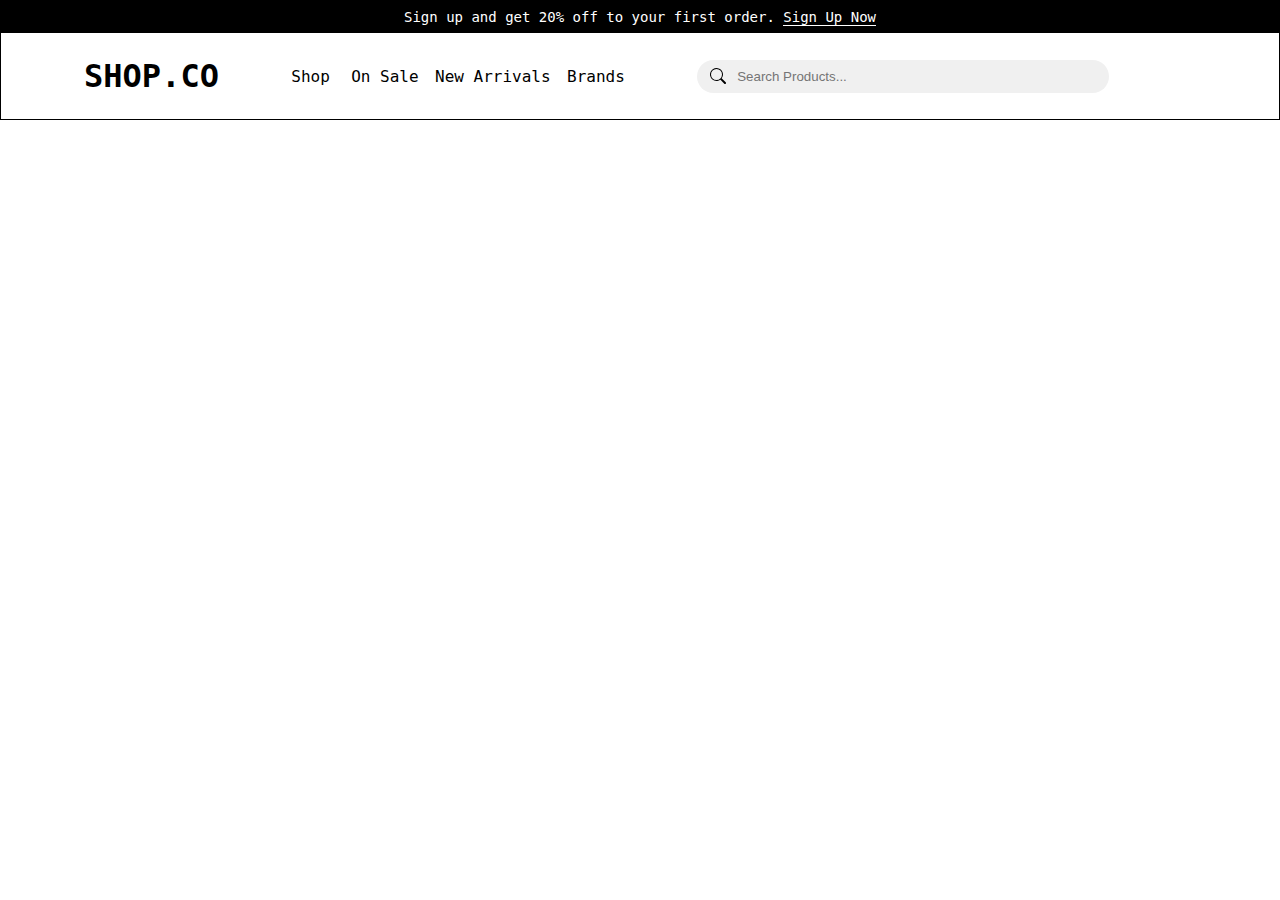
==== pages/Cart.html @ 0abe6a47 "started cart page" ====
<!DOCTYPE html>
<html lang="en">
  <head>
    <meta charset="UTF-8" />
    <meta name="viewport" content="width=device-width, initial-scale=1.0" />
    <title>Cart</title>
    <link rel="stylesheet" href="../styles/Cart.css" />
    <link
      rel="stylesheet"
      href="https://cdnjs.cloudflare.com/ajax/libs/font-awesome/4.7.0/css/font-awesome.min.css"
    />
  </head>
  <body>
    <header>
      <div class="top">
        <div class="container">
          <div class="top-content">
            <p>
              Sign up and get 20% off to your first order.
              <a href="#">Sign Up Now</a>
            </p>
            <div class="close">
              <img src="./images/x.svg" alt="" />
            </div>
          </div>
        </div>
      </div>
      <div class="bottom">
        <div class="container">
          <nav>
            <div class="logo">
              <a href="./index.html">SHOP.CO</a>
            </div>
            <ul>
              <li>
                <a href="#">Shop</a><img src="./images/dropdown.svg" alt="" />
              </li>
              <li>
                <a href="#">On Sale</a>
              </li>
              <li><a href="#">New Arrivals</a></li>
              <li><a href="#">Brands</a></li>
            </ul>
            <div class="submit">
              <input type="search" placeholder="Search Products..." />
            </div>
            <div class="login">
              <div class="cart">
                <a href="#"><img src="./images/cart.svg" alt="" /></a>
              </div>
              <div class="user">
                <a href="#"><img src="./images/user.svg" alt="" /></a>
              </div>
            </div>
          </nav>
        </div>
      </div>
    </header>
  </body>
</html>
---- styles/Cart.css ----
/* GLOBAL STYLING */
* {
  margin: 0;
  padding: 0;
  box-sizing: border-box;
}
li {
  list-style: none;
}
a {
  text-decoration: none;
  color: black;
}
.container {
  max-width: 87%;
  margin: auto;
}
/* TYPOGRAPHY */
@import url("https://fonts.googleapis.com/css2?family=Roboto+Mono&display=swap");
@import url("https://fonts.googleapis.com/css2?family=Ubuntu+Mono:wght@700&display=swap");
/* HEADER STYLING */
/* header {
  position: fixed;
  top: 0;
  left: 0;
  right: 0;
  z-index: 100;
} */
header {
  border: 1px solid #000;
}
.top {
  background: black;
  color: white;
  text-align: center;
  padding: 0.5em 0;
}
.top-content {
  position: relative;
}

.top-content p {
  color: white;
  font-size: 14px;
  font-weight: 400;
  font-family: "Roboto Mono", monospace;
}
.top-content a {
  color: white;
  font-size: 14px;
  font-weight: 500;
  font-family: "Roboto Mono", monospace;
  border-bottom: 1px solid white;
}
.close {
  position: absolute;
  top: -2px;
  right: 0;
}
.bottom {
  background-color: white;
}
nav {
  display: flex;
  justify-content: space-between;
  align-items: center;
  padding: 1.5em 0;
}
nav ul {
  display: flex;
  justify-content: space-between;
  width: 30%;
}
nav .logo a {
  font-family: "Ubuntu Mono", monospace;
  font-size: 32px;
  font-weight: 700;
}
nav ul li a {
  font-family: "Roboto Mono", monospace;
  font-size: 16px;
  font-weight: 400;
}

nav ul li:first-child {
  display: flex;
  align-items: center;
  justify-content: center;
  gap: 5px;
}
nav ul li:hover {
  cursor: pointer;
}
.submit {
  width: 37%;
  background-color: #f0f0f0;
  border-radius: 62px;
  padding: 0;
}
.submit input:focus {
  border: 0;
  outline: none;
}
header input {
  border: none;
  width: 100%;
  padding: 9px 4px 9px 40px;
  background: transparent
    url("data:image/svg+xml,%3Csvg xmlns='http://www.w3.org/2000/svg' width='16' height='16' class='bi bi-search' viewBox='0 0 16 16'%3E%3Cpath d='M11.742 10.344a6.5 6.5 0 1 0-1.397 1.398h-.001c.03.04.062.078.098.115l3.85 3.85a1 1 0 0 0 1.415-1.414l-3.85-3.85a1.007 1.007 0 0 0-.115-.1zM12 6.5a5.5 5.5 0 1 1-11 0 5.5 5.5 0 0 1 11 0z'%3E%3C/path%3E%3C/svg%3E")
    no-repeat 13px center;
}

nav .login {
  display: flex;
  align-items: center;
  justify-content: space-between;
  gap: 15px;
}
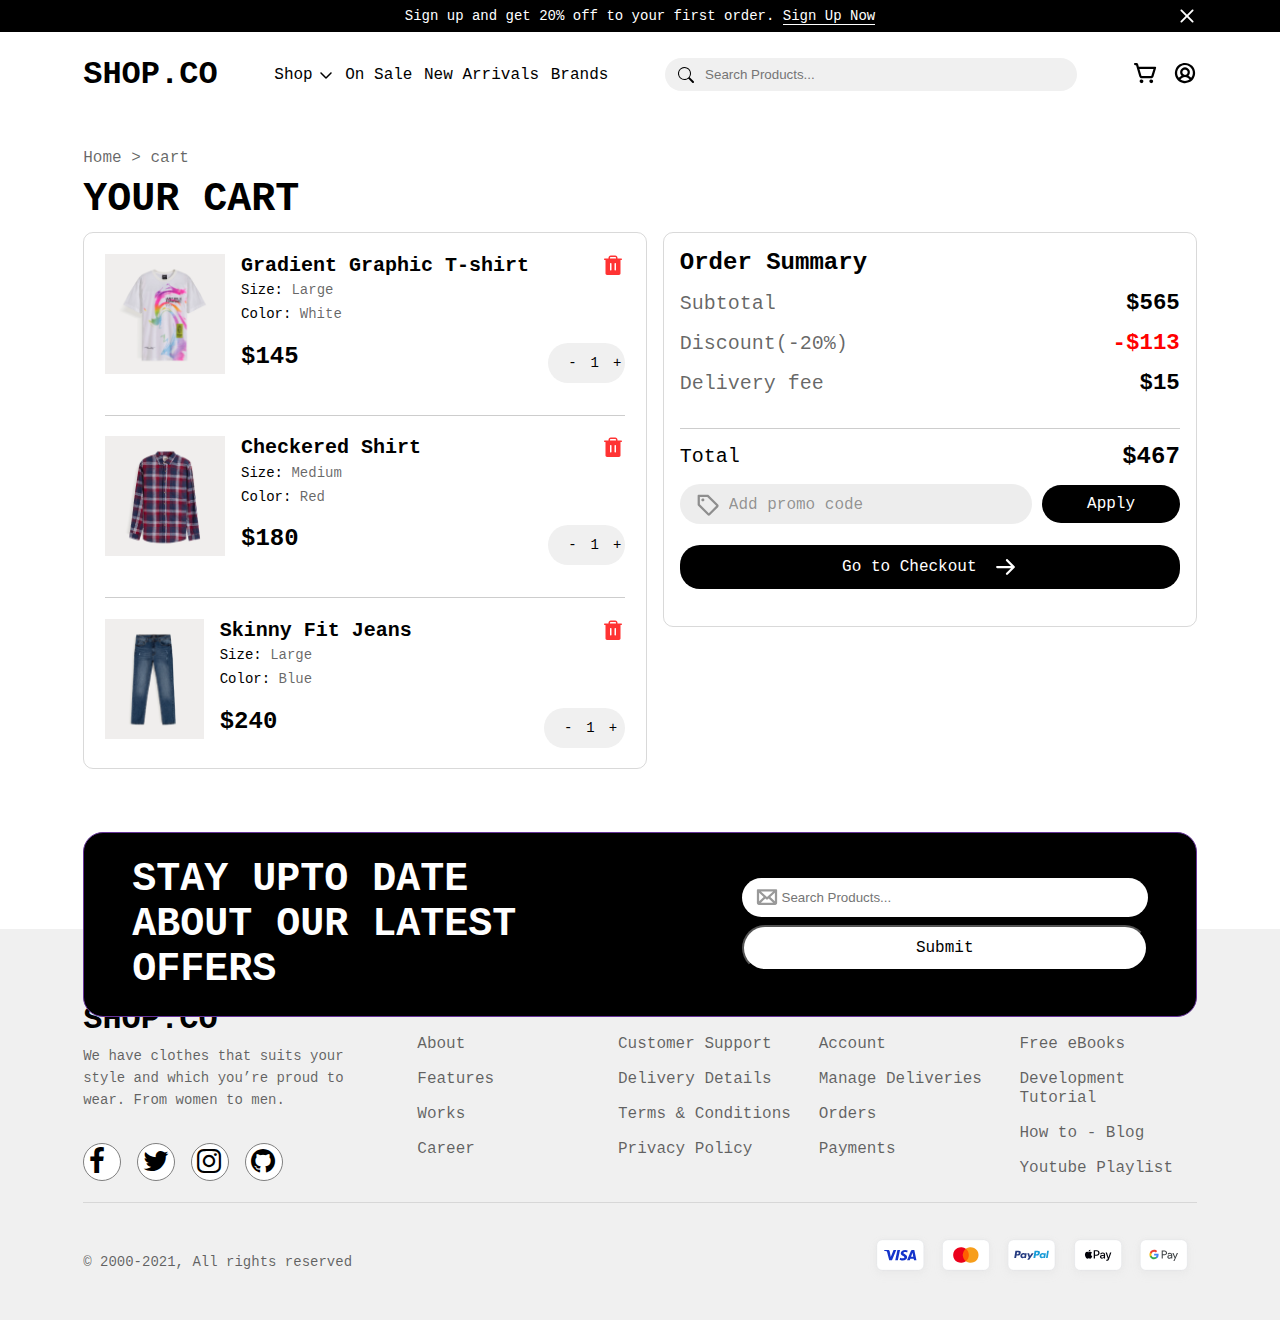
==== commit 0a14909c: "finished cart page" ====
--- a/pages/Cart.html
+++ b/pages/Cart.html
@@ -5,6 +5,10 @@
     <meta name="viewport" content="width=device-width, initial-scale=1.0" />
     <title>Cart</title>
     <link rel="stylesheet" href="../styles/Cart.css" />
+    <link
+      rel="stylesheet"
+      href="https://cdnjs.cloudflare.com/ajax/libs/font-awesome/4.7.0/css/font-awesome.min.css"
+    />
     <link
       rel="stylesheet"
       href="https://cdnjs.cloudflare.com/ajax/libs/font-awesome/4.7.0/css/font-awesome.min.css"
@@ -20,7 +24,7 @@
               <a href="#">Sign Up Now</a>
             </p>
             <div class="close">
-              <img src="./images/x.svg" alt="" />
+              <img src="../images/x.svg" alt="" />
             </div>
           </div>
         </div>
@@ -33,7 +37,7 @@
             </div>
             <ul>
               <li>
-                <a href="#">Shop</a><img src="./images/dropdown.svg" alt="" />
+                <a href="#">Shop</a><img src="../images/dropdown.svg" alt="" />
               </li>
               <li>
                 <a href="#">On Sale</a>
@@ -46,15 +50,253 @@
             </div>
             <div class="login">
               <div class="cart">
-                <a href="#"><img src="./images/cart.svg" alt="" /></a>
+                <a href="#"><img src="../images/cart.svg" alt="" /></a>
               </div>
               <div class="user">
-                <a href="#"><img src="./images/user.svg" alt="" /></a>
+                <a href="#"><img src="../images/user.svg" alt="" /></a>
               </div>
             </div>
           </nav>
         </div>
       </div>
     </header>
+    <section class="container">
+      <div class="cart-cont">
+        <p><span>Home</span> &gt; <span> cart</span></p>
+        <h2 class="head_title">YOUR CART</h2>
+        <div class="cart-main">
+          <div class="left">
+            <div class="items">
+              <div class="cart-image">
+                <img src="../images/image 8.png" alt="" />
+              </div>
+              <div class="item-info">
+                <div class="text-section">
+                  <div class="item-name">
+                    <span>Gradient Graphic T-shirt</span>
+                    <img src="../images/trash.svg" alt="" />
+                  </div>
+                  <p>Size: <span>Large</span></p>
+                  <p>Color: <span>White</span></p>
+                </div>
+                <div class="price-section">
+                  <span class="price">$145</span>
+                  <div class="count">
+                    <span>-</span>
+                    <span>1</span>
+                    <span>+</span>
+                  </div>
+                </div>
+              </div>
+            </div>
+            <div class="line"></div>
+            <div class="items">
+              <div class="cart-image">
+                <img src="../images/image 9.png" alt="" />
+              </div>
+              <div class="item-info">
+                <div class="text-section">
+                  <div class="item-name">
+                    <span>Checkered Shirt</span>
+                    <img src="../images/trash.svg" alt="" />
+                  </div>
+                  <p>Size: <span>Medium</span></p>
+                  <p>Color: <span>Red</span></p>
+                </div>
+                <div class="price-section">
+                  <span class="price">$180</span>
+                  <div class="count">
+                    <span>-</span>
+                    <span>1</span>
+                    <span>+</span>
+                  </div>
+                </div>
+              </div>
+            </div>
+            <div class="line"></div>
+            <div class="items">
+              <div class="cart-image">
+                <img src="../images/image 10.png" alt="" />
+              </div>
+              <div class="item-info">
+                <div class="text-section">
+                  <div class="item-name">
+                    <span>Skinny Fit Jeans</span>
+                    <img src="../images/trash.svg" alt="" />
+                  </div>
+                  <p>Size: <span>Large</span></p>
+                  <p>Color: <span>Blue</span></p>
+                </div>
+                <div class="price-section">
+                  <span class="price">$240</span>
+                  <div class="count">
+                    <span>-</span>
+                    <span>1</span>
+                    <span>+</span>
+                  </div>
+                </div>
+              </div>
+            </div>
+          </div>
+          <div class="right">
+            <h4>Order Summary</h4>
+            <div class="summary">
+              <div class="summary-details">
+                <span class="details">Subtotal</span>
+                <span class="price">$565</span>
+              </div>
+              <div class="summary-details">
+                <span class="details">Discount(-20%)</span>
+                <span class="discount price">-$113</span>
+              </div>
+              <div class="summary-details">
+                <span class="details">Delivery fee</span>
+                <span class="price">$15</span>
+              </div>
+              <div class="line"></div>
+              <div class="total">
+                <span>Total</span> <span class="price">$467</span>
+              </div>
+              <div class="search__container">
+                <div class="search">
+                  <svg
+                    xmlns="http://www.w3.org/2000/svg"
+                    width="24"
+                    height="24"
+                    viewBox="0 0 24 24"
+                    fill="none"
+                  >
+                    <path
+                      d="M23.0766 12.4857L13.7653 3.17444C13.5917 2.9997 13.3851 2.86115 13.1576 2.76685C12.93 2.67254 12.686 2.62435 12.4397 2.62507H3.75001C3.45164 2.62507 3.16549 2.7436 2.95451 2.95457C2.74353 3.16555 2.62501 3.4517 2.62501 3.75007V12.4398C2.62429 12.6861 2.67248 12.9301 2.76679 13.1576C2.86109 13.3852 2.99963 13.5918 3.17438 13.7654L12.4856 23.0766C12.8372 23.4281 13.3141 23.6256 13.8113 23.6256C14.3084 23.6256 14.7853 23.4281 15.1369 23.0766L23.0766 15.1369C23.4281 14.7853 23.6255 14.3085 23.6255 13.8113C23.6255 13.3141 23.4281 12.8373 23.0766 12.4857ZM13.8113 21.2204L4.87501 12.2813V4.87507H12.2813L21.2175 13.8113L13.8113 21.2204ZM9.37501 7.87507C9.37501 8.17174 9.28703 8.46175 9.12221 8.70842C8.95739 8.9551 8.72312 9.14736 8.44903 9.26089C8.17494 9.37442 7.87334 9.40412 7.58237 9.34625C7.2914 9.28837 7.02413 9.14551 6.81435 8.93573C6.60457 8.72595 6.46171 8.45868 6.40383 8.1677C6.34595 7.87673 6.37566 7.57513 6.48919 7.30104C6.60272 7.02695 6.79498 6.79269 7.04165 6.62786C7.28833 6.46304 7.57834 6.37507 7.87501 6.37507C8.27283 6.37507 8.65436 6.5331 8.93567 6.81441C9.21697 7.09571 9.37501 7.47724 9.37501 7.87507Z"
+                      fill="black"
+                      fill-opacity="0.4"
+                    />
+                  </svg>
+                  <input type="text" placeholder="Add promo code" />
+                </div>
+
+                <div class="apply-btn">Apply</div>
+              </div>
+              <div class="checkout">
+                Go to Checkout
+                <img src="../images/arrow.svg" alt="" />
+              </div>
+            </div>
+          </div>
+        </div>
+      </div>
+    </section>
+    <footer>
+      <div class="container">
+        <div class="top-footer">
+          <p>STAY UPTO DATE ABOUT OUR LATEST OFFERS</p>
+          <div class="sub-box">
+            <input type="search" placeholder="Search Products..." />
+            <button>Submit</button>
+          </div>
+        </div>
+        <div class="foot-nav">
+          <div class="foot-info1">
+            <div class="logo">
+              <a href="./index.html">SHOP.CO</a>
+            </div>
+            <p>
+              We have clothes that suits your style and which you’re proud to
+              wear. From women to men.
+            </p>
+            <div class="foot_icon-container">
+              <ul class="social-media-icons">
+                <li>
+                  <a
+                    href="www.facebook.com"
+                    target="_blank"
+                    class="fa fa-facebook fa-2xl"
+                  ></a>
+                </li>
+                <li>
+                  <a
+                    href="www.twitter.com"
+                    target="_blank"
+                    class="fa fa-twitter fa-2xl"
+                  ></a>
+                </li>
+                <li>
+                  <a
+                    href="www.instagram.com"
+                    target="_blank"
+                    class="fa fa-instagram fa-2xl"
+                  ></a>
+                </li>
+                <li>
+                  <a
+                    href="www.github.com"
+                    target="_blank"
+                    class="fa fa-github fa-2xl"
+                  ></a>
+                </li>
+              </ul>
+            </div>
+          </div>
+          <div class="temp">
+            <div class="foot-info">
+              <h6>Company</h6>
+              <ul>
+                <li>About</li>
+                <li>Features</li>
+                <li>Works</li>
+                <li>Career</li>
+              </ul>
+            </div>
+            <div class="foot-info">
+              <h6>HELP</h6>
+              <ul>
+                <li>Customer Support</li>
+                <li>Delivery Details</li>
+                <li>Terms & Conditions</li>
+                <li>Privacy Policy</li>
+              </ul>
+            </div>
+            <div class="foot-info">
+              <h6>FAQ</h6>
+              <ul>
+                <li>Account</li>
+                <li>Manage Deliveries</li>
+                <li>Orders</li>
+                <li>Payments</li>
+              </ul>
+            </div>
+            <div class="foot-info">
+              <h6>RESOURCES</h6>
+              <ul>
+                <li>Free eBooks</li>
+                <li>Development Tutorial</li>
+                <li>How to - Blog</li>
+                <li>Youtube Playlist</li>
+              </ul>
+            </div>
+          </div>
+        </div>
+        <div class="copyright">
+          <p>© 2000-2021, All rights reserved</p>
+          <div class="payment-type">
+            <div class="pay">
+              <img src="../images/visa.svg" alt="" />
+            </div>
+            <div class="pay">
+              <img src="../images/mastercard.svg" alt="" />
+            </div>
+            <div class="pay">
+              <img src="../images/paypal.svg" alt="" />
+            </div>
+            <div class="pay">
+              <img src="../images/applepay.svg" alt="" />
+            </div>
+            <div class="pay">
+              <img src="../images/googlepay.svg" alt="" />
+            </div>
+          </div>
+        </div>
+      </div>
+    </footer>
   </body>
 </html>
--- a/styles/Cart.css
+++ b/styles/Cart.css
@@ -26,9 +26,9 @@
   right: 0;
   z-index: 100;
 } */
-header {
+/* header {
   border: 1px solid #000;
-}
+} */
 .top {
   background: black;
   color: white;
@@ -71,7 +71,8 @@
   justify-content: space-between;
   width: 30%;
 }
-nav .logo a {
+nav .logo a,
+footer .logo a {
   font-family: "Ubuntu Mono", monospace;
   font-size: 32px;
   font-weight: 700;
@@ -116,3 +117,404 @@
   justify-content: space-between;
   gap: 15px;
 }
+
+/* CART */
+
+/*/////////////
+UTILITIES
+//////////// */
+.price {
+  color: #000;
+  font-family: "Roboto Mono", monospace;
+  font-size: 24px;
+  font-style: normal;
+  font-weight: 700;
+  line-height: normal;
+}
+
+.line {
+  width: 100%;
+  height: 1px;
+  margin-top: 2em;
+  background-color: rgba(128, 128, 128, 0.395);
+}
+/* ///////////////
+CART ITEMS
+ ////////////*/
+.cart-cont {
+  margin-top: 2em;
+}
+
+.cart-cont > p {
+  color: rgba(0, 0, 0, 0.6);
+  font-family: "Roboto Mono", monospace;
+  font-size: 16px;
+  font-style: normal;
+  font-weight: 400;
+  line-height: normal;
+}
+
+.head_title {
+  margin: 10px 0;
+  font-family: "Ubuntu Mono", monospace;
+  color: #000;
+  font-size: 40px;
+  font-style: normal;
+  font-weight: 700;
+  line-height: normal;
+}
+
+.cart-main {
+  display: flex;
+  gap: 1em;
+  margin-bottom: 150px;
+}
+
+/* LEFT */
+.cart-main .left {
+  flex: 4;
+  border: 1px solid rgba(128, 128, 128, 0.301);
+  border-radius: 10px;
+  padding: 0 1.3em 0 1.3em;
+}
+.cart-main .right {
+  flex: 2;
+  border: 1px solid rgba(128, 128, 128, 0.301);
+  border-radius: 10px;
+  padding: 1em;
+  height: fit-content;
+}
+.cart-main .left .items {
+  display: flex;
+  gap: 1em;
+  margin: 1.3em 0;
+}
+.cart-main .left .items .item-info {
+  width: 90%;
+  display: flex;
+  flex-direction: column;
+  justify-content: space-between;
+}
+.items .cart-image {
+  height: 120px;
+}
+.items .cart-image img {
+  height: 100%;
+}
+.item-name {
+  display: flex;
+  justify-content: space-between;
+}
+.item-name span {
+  color: #000;
+  font-family: "Roboto Mono", monospace;
+  font-size: 20px;
+  font-style: normal;
+  font-weight: 700;
+  line-height: normal;
+}
+.text-section {
+  margin-bottom: 1em;
+}
+.text-section > p {
+  padding: 0.3em 0;
+  color: #000;
+  font-family: "Roboto Mono", monospace;
+  font-size: 14px;
+  font-style: normal;
+  font-weight: 400;
+  line-height: normal;
+}
+.text-section > p > span {
+  color: rgba(0, 0, 0, 0.6);
+  font-family: "Roboto Mono", monospace;
+  font-size: 14px;
+  font-style: normal;
+  font-weight: 400;
+  line-height: normal;
+}
+.price-section {
+  display: flex;
+  width: 100%;
+  justify-content: space-between;
+}
+.count {
+  display: flex;
+  align-items: center;
+  justify-content: space-between;
+  gap: 1em;
+  width: 20%;
+  border-radius: 62px;
+  background: #f0f0f0;
+  padding: 12px 20px;
+  color: #000;
+  font-family: "Roboto Mono", monospace;
+  font-size: 14px;
+  font-style: normal;
+  font-weight: 500;
+  line-height: normal;
+}
+
+/* RIGHT */
+.cart-main .right h4 {
+  color: #000;
+  font-family: "Roboto Mono", monospace;
+  font-size: 24px;
+  font-style: normal;
+  font-weight: 700;
+  line-height: normal;
+}
+
+.cart-main .right .summary .summary-details,
+.total {
+  display: flex;
+  align-items: center;
+  justify-content: space-between;
+  margin: 0.7em 0;
+  color: #000;
+  font-family: "Roboto Mono", monospace;
+  font-size: 20px;
+  font-style: normal;
+  font-weight: 400;
+  line-height: normal;
+}
+.cart-main .right .summary .summary-details .details {
+  color: rgba(0, 0, 0, 0.6);
+  font-family: "Roboto Mono", monospace;
+  font-size: 20px;
+  font-style: normal;
+  font-weight: 400;
+  line-height: normal;
+}
+.cart-main .right .summary .summary-details span.price {
+  font-size: 1.4rem;
+}
+
+.cart-main .right .summary .summary-details span.discount {
+  color: red;
+}
+
+/* SUMMARY SECTION */
+.summary .search__container {
+  display: flex;
+  align-items: center;
+  justify-content: space-between;
+  width: 500px;
+}
+
+.summary .search__container .search {
+  background-color: rgba(128, 128, 128, 0.142);
+  border-radius: 20px;
+  padding: 5px 15px;
+  flex: 6;
+  display: flex;
+  align-items: center;
+}
+
+.summary .search__container input {
+  height: 30px;
+  width: 200px;
+  border: none;
+  background-color: rgba(128, 128, 128, 0);
+  margin-left: 10px;
+}
+.search__container input::placeholder {
+  color: rgba(0, 0, 0, 0.4);
+  font-family: "Roboto Mono", monospace;
+  font-size: 16px;
+  font-style: normal;
+  font-weight: 400;
+  line-height: normal;
+}
+
+.summary .search__container input:focus {
+  border: none;
+  outline: none;
+}
+
+.summary .search__container .apply-btn {
+  background-color: black;
+  color: white;
+  border-radius: 20px;
+  padding: 10px 15px;
+  margin-left: 10px;
+  flex: 2;
+  text-align: center;
+  color: #fff;
+  font-family: "Roboto Mono", monospace;
+  font-size: 16px;
+  font-style: normal;
+  font-weight: 500;
+  line-height: normal;
+}
+
+.checkout {
+  background-color: black;
+  color: white;
+  border-radius: 20px;
+  padding: 10px 15px;
+  margin-left: 10px;
+  margin: 1.3em 0;
+  text-align: center;
+  display: flex;
+  align-items: center;
+  justify-content: center;
+  gap: 1em;
+  color: #fff;
+  font-family: "Roboto Mono", monospace;
+  font-size: 16px;
+  font-style: normal;
+  font-weight: 500;
+  line-height: normal;
+}
+
+/* FOOTER STYLING */
+footer {
+  background: #f0f0f0;
+  position: relative;
+  margin-top: 10em;
+  padding-top: 2em;
+}
+.top-footer {
+  border: 1px solid rebeccapurple;
+  display: flex;
+  align-items: center;
+  background: #000;
+  justify-content: space-between;
+  padding: 1.5em 3em;
+  border-radius: 20px;
+  position: absolute;
+  top: -25%;
+  max-width: 87%;
+}
+.sub-box input:focus {
+  border: 0;
+  outline: none;
+}
+.sub-box input {
+  border: none;
+  width: 100%;
+  border-radius: 62px;
+  padding: 12px 4px 12px 40px;
+  background: #fff url("../images/message.svg") no-repeat 13px center;
+}
+.sub-box button {
+  padding: 12px 16px;
+  border-radius: 62px;
+  background: #fff;
+  color: #000;
+  font-family: "Roboto Mono", monospace;
+  font-size: 16px;
+  font-style: normal;
+  font-weight: 500;
+  line-height: normal;
+  width: 100%;
+  margin-top: 0.5em;
+}
+.top-footer p {
+  color: #fff;
+  font-family: "Ubuntu Mono", monospace;
+  font-size: 40px;
+  font-style: normal;
+  font-weight: 700;
+  line-height: 45px;
+  width: 45%;
+}
+.sub-box {
+  width: 40%;
+}
+
+.copyright {
+  display: flex;
+  align-items: center;
+  justify-content: space-between;
+  border-top: 1px solid rgba(0, 0, 0, 0.1);
+  padding: 2em 0;
+  margin-top: 1em;
+}
+.payment-type {
+  display: flex;
+}
+.copyright p {
+  color: rgba(0, 0, 0, 0.6);
+  font-size: 14px;
+  font-style: normal;
+  font-weight: 400;
+  line-height: normal;
+  font-family: "Roboto Mono", monospace;
+}
+
+footer .foot-nav {
+  display: flex;
+  justify-content: space-between;
+  gap: 3em;
+  margin: 40px auto 0 auto;
+}
+.foot-info h6 {
+  color: #000;
+  font-family: "Roboto Mono", monospace;
+  font-size: 16px;
+  font-style: normal;
+  font-weight: 500;
+  line-height: 18px;
+  letter-spacing: 3px;
+  text-transform: uppercase;
+}
+.foot-info,
+.foot-info1 {
+  flex: 1;
+}
+.temp {
+  display: flex;
+  width: 70%;
+  gap: 3%;
+}
+.foot-info1 p {
+  color: rgba(0, 0, 0, 0.6);
+  font-family: "Roboto Mono", monospace;
+  margin-top: 0.5em;
+  font-size: 14px;
+  font-style: normal;
+  font-weight: 400;
+  line-height: 22px;
+}
+footer ul {
+  margin-top: 0.5em;
+}
+
+footer ul li {
+  list-style: none;
+  padding: 0.5em 0;
+  color: rgba(0, 0, 0, 0.6);
+  font-family: "Roboto Mono", monospace;
+  font-size: 16px;
+  font-style: normal;
+  font-weight: 400;
+  line-height: 19px;
+}
+
+.social-media-icons {
+  list-style: none;
+  padding: 0;
+  display: flex;
+  gap: 1em;
+  margin-top: 2em;
+}
+.social-media-icons li {
+  height: 38px;
+  width: 38px;
+  vertical-align: middle;
+  border-radius: 50%;
+  background-color: #fff;
+  border: 1px solid gray;
+}
+
+.social-media-icons a {
+  display: inline-block;
+  width: 28px;
+  height: 28px;
+  text-decoration: none;
+  /* color: #000; */
+  font-size: 28px;
+  transform: translate(5px, -5px);
+}
